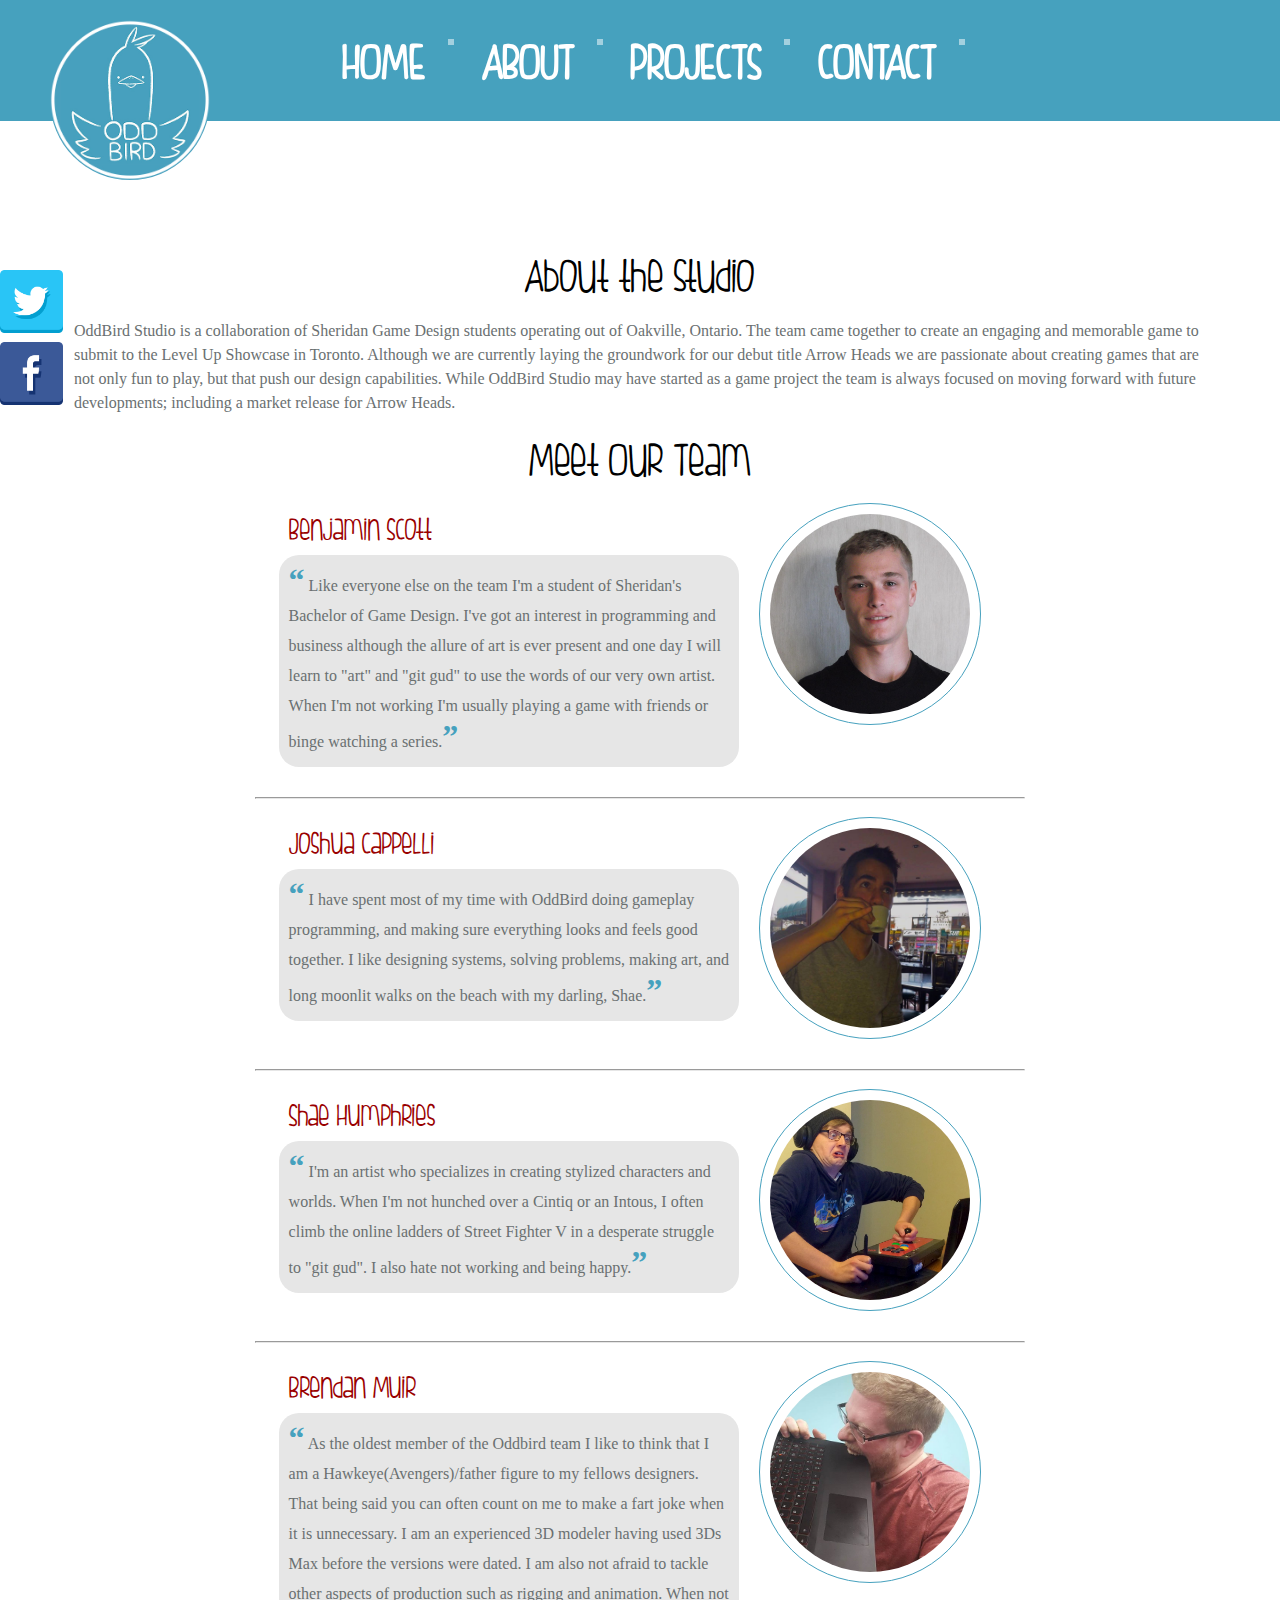
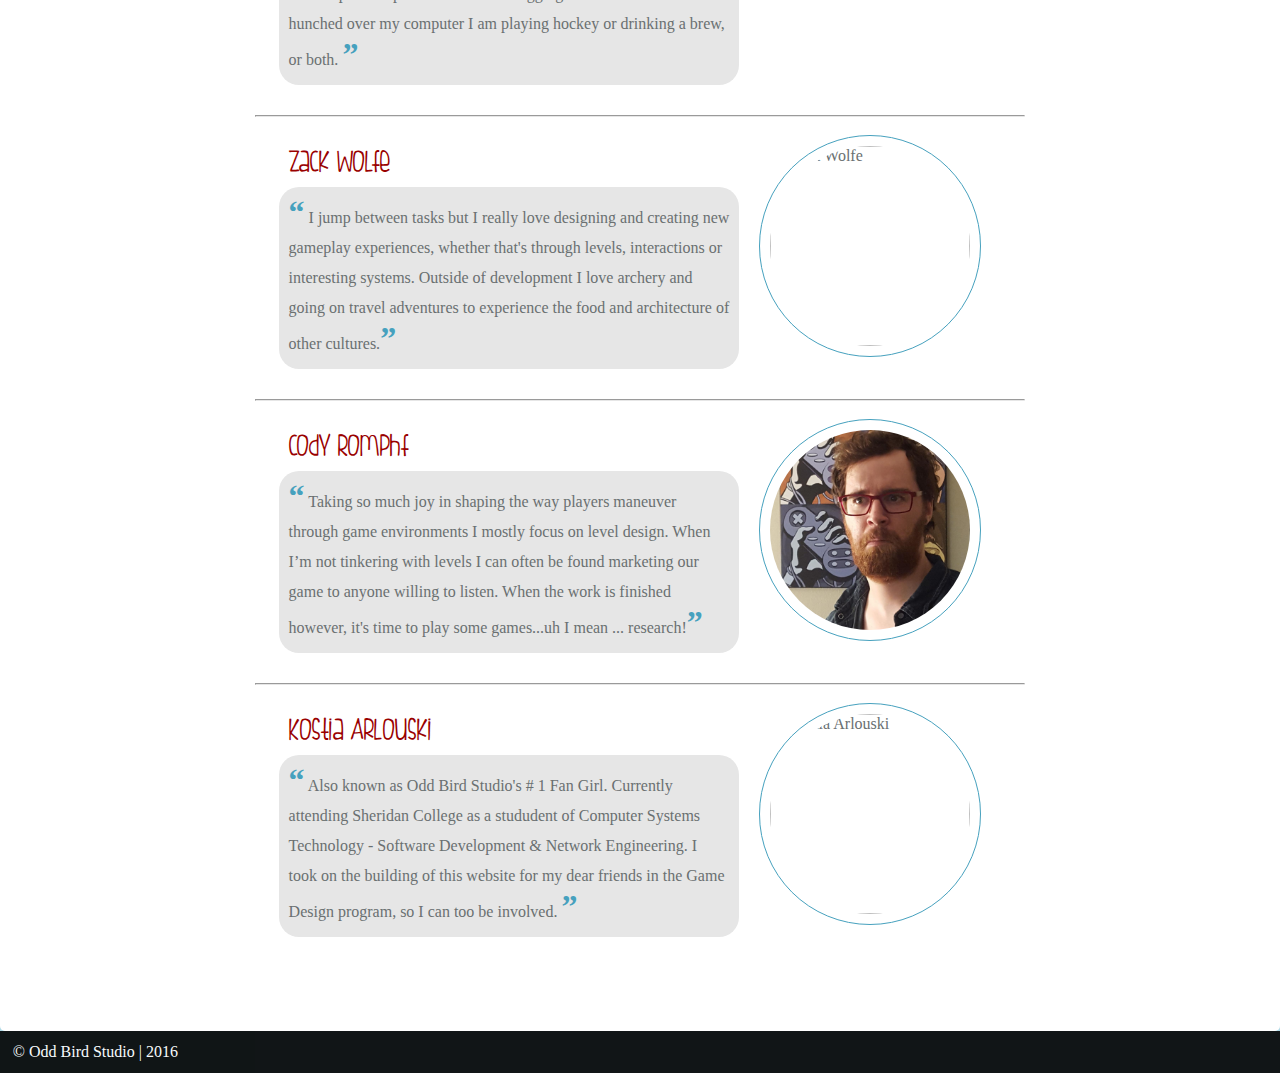
==== about.html @ b42da4de "Trying Kostia's website." ====
<html>
<head>
    <title>Odd Bird Studio</title>
    <link rel="stylesheet" type="text/css" href="css/reset.css" />
    <link rel="stylesheet" type="text/css" href="css/animations.css" />
    <link rel="stylesheet" type="text/css" href="css/main.css" />

<!-- A basic responsive reset -->
    <style>
        @-webkit-viewport { width: device-width; zoom: 1.0; }
           @-moz-viewport { width: device-width; zoom: 1.0; }
            @-ms-viewport { width: device-width; zoom: 1.0; }
             @-o-viewport { width: device-width; zoom: 1.0; }
                @viewport { width: device-width; zoom: 1.0; }
        html { overflow-y: auto; }
        img, audio, video, canvas { max-width: 100%; }
        /*  Sets body width */
        .container {
            max-width: 40em;
            width: 88%;
            margin-left: auto;
            margin-right: auto;
        }
    </style>

</head>
<body class="font-bundle-monstserrat xpos-center ypos-top">
    <!--[if lt IE 7]>
    <p class="browsehappy">
    You are using an <strong>outdated</strong> browser. Please
    <a href="http://browsehappy.com/">upgrade your browser</a> to improve
    your experience.
    </p>
    <![endif]-->
    
<header>
    <nav>
        <ul>
            <a href="home.html"><img id="logo" src="img/Logo_Circle_Small.jpg" alt="test" style="width:160px;height:160px;"></a>
            <li>
                    <a href="home.html" class="text">Home</a>
            </li>
            <li>
                    <a href="about.html" class="text">About</a>
            </li>
            <li>
                    <a href="projects.html" class="text">Projects</a>
            </li>
            <li>
                    <a href="contact.php" class="text">Contact</a>
            </li>
        </ul>
    </nav>
</header>
 
    <div id="content-container">
    
    <h1>About the Studio</h1>

    <p>
    OddBird Studio is a collaboration of Sheridan Game Design students operating out of Oakville, Ontario. The team came together to create an engaging and memorable game to submit to the Level Up Showcase in Toronto. Although we are currently laying the groundwork for our debut title Arrow Heads we are passionate about creating games that are not only fun to play, but that push our design capabilities. While OddBird Studio may have started as a game project the team is always focused on moving forward with future developments; including a market release for Arrow Heads.
    </p>
        
    <h1>Meet Our Team</h1>

    <div class="member">
        <div class="member-desc">
            <h2>Benjamin Scott</h2>
            <p>
            <span class="quote">&#147</span>
            Like everyone else on the team I&#39;m a student of Sheridan&#39;s Bachelor of Game Design.  I&#39;ve got an interest in programming and business although the allure of art is ever present and one day I will learn to &quot;art&quot; and &quot;git gud&quot; to use the words of our very own artist.  When I&#39;m not working I&#39;m usually playing a game with friends or binge watching a series.<span class="quote">&#148</span>
            </p>
        </div>     
        <img class="member-image" src="img/ben.jpg" alt="Benjamin Scott">  
    </div>
    <hr>
    <div class="member">        
        <div class="member-desc">
            <h2>Joshua Cappelli</h2>
            <p>
            <span class="quote">&#147</span>
            I have spent most of my time with OddBird doing gameplay programming, and making sure everything looks and feels good together. I like designing systems, solving problems, making art, and long moonlit walks on the beach with my darling, Shae.<span class="quote">&#148</span>
            </p>
        </div>
        <img class="member-image" src="img/josh.png" alt="Joshua Cappelli">  
    </div>
    <hr>
    <div class="member">
        <div class="member-desc">
            <h2>Shae Humphries</h2>
            <p>
            <span class="quote">&#147</span>        
            I&#39;m an artist who specializes in creating stylized characters and worlds. When I&#39;m not hunched over a Cintiq or an Intous, I often climb the online ladders of Street Fighter V in a desperate struggle to &quot;git gud&quot;. I also hate not working and being happy.<span class="quote">&#148</span>
            </p>
        </div>
        <img class="member-image" src="img/shae.jpg" alt="Shae Humphries">
    </div>
    <hr>
    <div class="member">
        <div class="member-desc">
            <h2>Brendan Muir</h2>
            <p>
            <span class="quote">&#147</span>        
            As the oldest member of the Oddbird team I like to think that I am a Hawkeye(Avengers)/father figure to my fellows designers. That being said you can often count on me to make a fart joke when it is unnecessary. I am an experienced 3D modeler having used 3Ds Max before the versions were dated. I am also not afraid to tackle other aspects of production such as rigging and animation. When not hunched over my computer I am playing hockey or drinking a brew, or both.
<span class="quote">&#148</span>
            </p>
        </div>
        <img class="member-image" src="img/brendan.png" alt="Brendan Muir">
    </div>
    <hr>
    <div class="member">
        <div class="member-desc">
            <h2>Zack Wolfe</h2>
            <p>   
            <span class="quote">&#147</span>     
            I jump between tasks but I really love designing and creating new gameplay experiences, whether that&#39;s through levels, interactions or interesting systems. Outside of development I love archery and going on travel adventures to experience the food and architecture of other cultures.<span class="quote">&#148</span>
            </p>
        </div>        
        <img class="member-image" src="img/zack.png" alt="Zack Wolfe">
    </div>
    <hr>
    <div class="member">
        <div class="member-desc">
            <h2>Cody Romphf</h2>
            <p>     
            <span class="quote">&#147</span>   
            Taking so much joy in shaping the way players maneuver through game environments I mostly focus on level design. When I’m not tinkering with levels I can often be found marketing our game to anyone willing to listen. When the work is finished however, it&#39;s time to play some games...uh I mean ... research!<span class="quote">&#148</span>
            </p>
        </div>                
        <img class="member-image" src="img/cody.jpg" alt="Cody Romphf">
    </div>
    <hr>
    <div class="member">
        <div class="member-desc">
            <h2>Kostia Arlouski</h2>
            <p>     
            <span class="quote">&#147</span>   
            Also known as Odd Bird Studio&#39;s # 1 Fan Girl. Currently attending Sheridan College as a stududent of Computer Systems Technology - Software Development & Network Engineering. I took on the building of this website for my dear friends in the Game Design program, so I can too be involved. <span class="quote">&#148</span> 
            </p>
        </div>                
        <img class="member-image" src="img/kostia.jpg" alt="Kostia Arlouski">
    </div>

    </div> 

    <a href="https://twitter.com/OddBirdStudio"><img id="social-media-twit" src="img/twitter.png" style="height:7%;" alt="twitter"> </a>
    <a href="https://facebook.com/oddbirdgamedesign"><img id="social-media-faceb" src="img/facebook.png" style="height:7%;" alt="facebook"/></a>

    <footer>
        &copy; Odd Bird Studio | 2016
    </footer>

</body>

</html>
---- css/animations.css ----
/*
==============================================
CSS3 ANIMATION CHEAT SHEET
==============================================

Made by Justin Aguilar

www.justinaguilar.com/animations/

Questions, comments, concerns, love letters:
justin@justinaguilar.com
==============================================
*/

/*
==============================================
slideDown
==============================================
*/


.slideDown{
	animation-name: slideDown;
	-webkit-animation-name: slideDown;	

	animation-duration: 1s;	
	-webkit-animation-duration: 1s;

	animation-timing-function: ease;	
	-webkit-animation-timing-function: ease;	

	visibility: visible !important;						
}

@keyframes slideDown {
	0% {
		transform: translateY(-100%);
	}
	50%{
		transform: translateY(8%);
	}
	65%{
		transform: translateY(-4%);
	}
	80%{
		transform: translateY(4%);
	}
	95%{
		transform: translateY(-2%);
	}			
	100% {
		transform: translateY(0%);
	}		
}

@-webkit-keyframes slideDown {
	0% {
		-webkit-transform: translateY(-100%);
	}
	50%{
		-webkit-transform: translateY(8%);
	}
	65%{
		-webkit-transform: translateY(-4%);
	}
	80%{
		-webkit-transform: translateY(4%);
	}
	95%{
		-webkit-transform: translateY(-2%);
	}			
	100% {
		-webkit-transform: translateY(0%);
	}	
}

/*
==============================================
slideUp
==============================================
*/


.slideUp{
	animation-name: slideUp;
	-webkit-animation-name: slideUp;	

	animation-duration: 1s;	
	-webkit-animation-duration: 1s;

	animation-timing-function: ease;	
	-webkit-animation-timing-function: ease;

	visibility: visible !important;			
}

@keyframes slideUp {
	0% {
		transform: translateY(100%);
	}
	50%{
		transform: translateY(-8%);
	}
	65%{
		transform: translateY(4%);
	}
	80%{
		transform: translateY(-4%);
	}
	95%{
		transform: translateY(2%);
	}			
	100% {
		transform: translateY(0%);
	}	
}

@-webkit-keyframes slideUp {
	0% {
		-webkit-transform: translateY(100%);
	}
	50%{
		-webkit-transform: translateY(-8%);
	}
	65%{
		-webkit-transform: translateY(4%);
	}
	80%{
		-webkit-transform: translateY(-4%);
	}
	95%{
		-webkit-transform: translateY(2%);
	}			
	100% {
		-webkit-transform: translateY(0%);
	}	
}

/*
==============================================
slideLeft
==============================================
*/


.slideLeft{
	animation-name: slideLeft;
	-webkit-animation-name: slideLeft;	

	animation-duration: 1s;	
	-webkit-animation-duration: 1s;

	animation-timing-function: ease-in-out;	
	-webkit-animation-timing-function: ease-in-out;		

	visibility: visible !important;	
}

@keyframes slideLeft {
	0% {
		transform: translateX(150%);
	}
	50%{
		transform: translateX(-8%);
	}
	65%{
		transform: translateX(4%);
	}
	80%{
		transform: translateX(-4%);
	}
	95%{
		transform: translateX(2%);
	}			
	100% {
		transform: translateX(0%);
	}
}

@-webkit-keyframes slideLeft {
	0% {
		-webkit-transform: translateX(150%);
	}
	50%{
		-webkit-transform: translateX(-8%);
	}
	65%{
		-webkit-transform: translateX(4%);
	}
	80%{
		-webkit-transform: translateX(-4%);
	}
	95%{
		-webkit-transform: translateX(2%);
	}			
	100% {
		-webkit-transform: translateX(0%);
	}
}

/*
==============================================
slideRight
==============================================
*/


.slideRight{
	animation-name: slideRight;
	-webkit-animation-name: slideRight;	

	animation-duration: 1s;	
	-webkit-animation-duration: 1s;

	animation-timing-function: ease-in-out;	
	-webkit-animation-timing-function: ease-in-out;		

	visibility: visible !important;	
}

@keyframes slideRight {
	0% {
		transform: translateX(-150%);
	}
	50%{
		transform: translateX(8%);
	}
	65%{
		transform: translateX(-4%);
	}
	80%{
		transform: translateX(4%);
	}
	95%{
		transform: translateX(-2%);
	}			
	100% {
		transform: translateX(0%);
	}	
}

@-webkit-keyframes slideRight {
	0% {
		-webkit-transform: translateX(-150%);
	}
	50%{
		-webkit-transform: translateX(8%);
	}
	65%{
		-webkit-transform: translateX(-4%);
	}
	80%{
		-webkit-transform: translateX(4%);
	}
	95%{
		-webkit-transform: translateX(-2%);
	}			
	100% {
		-webkit-transform: translateX(0%);
	}
}

/*
==============================================
slideExpandUp
==============================================
*/


.slideExpandUp{
	animation-name: slideExpandUp;
	-webkit-animation-name: slideExpandUp;	

	animation-duration: 1.6s;	
	-webkit-animation-duration: 1.6s;

	animation-timing-function: ease-out;	
	-webkit-animation-timing-function: ease -out;

	visibility: visible !important;	
}

@keyframes slideExpandUp {
	0% {
		transform: translateY(100%) scaleX(0.5);
	}
	30%{
		transform: translateY(-8%) scaleX(0.5);
	}	
	40%{
		transform: translateY(2%) scaleX(0.5);
	}
	50%{
		transform: translateY(0%) scaleX(1.1);
	}
	60%{
		transform: translateY(0%) scaleX(0.9);		
	}
	70% {
		transform: translateY(0%) scaleX(1.05);
	}			
	80%{
		transform: translateY(0%) scaleX(0.95);		
	}
	90% {
		transform: translateY(0%) scaleX(1.02);
	}	
	100%{
		transform: translateY(0%) scaleX(1);		
	}
}

@-webkit-keyframes slideExpandUp {
	0% {
		-webkit-transform: translateY(100%) scaleX(0.5);
	}
	30%{
		-webkit-transform: translateY(-8%) scaleX(0.5);
	}	
	40%{
		-webkit-transform: translateY(2%) scaleX(0.5);
	}
	50%{
		-webkit-transform: translateY(0%) scaleX(1.1);
	}
	60%{
		-webkit-transform: translateY(0%) scaleX(0.9);		
	}
	70% {
		-webkit-transform: translateY(0%) scaleX(1.05);
	}			
	80%{
		-webkit-transform: translateY(0%) scaleX(0.95);		
	}
	90% {
		-webkit-transform: translateY(0%) scaleX(1.02);
	}	
	100%{
		-webkit-transform: translateY(0%) scaleX(1);		
	}
}

/*
==============================================
expandUp
==============================================
*/


.expandUp{
	animation-name: expandUp;
	-webkit-animation-name: expandUp;	

	animation-duration: 0.7s;	
	-webkit-animation-duration: 0.7s;

	animation-timing-function: ease;	
	-webkit-animation-timing-function: ease;		

	visibility: visible !important;	
}

@keyframes expandUp {
	0% {
		transform: translateY(100%) scale(0.6) scaleY(0.5);
	}
	60%{
		transform: translateY(-7%) scaleY(1.12);
	}
	75%{
		transform: translateY(3%);
	}	
	100% {
		transform: translateY(0%) scale(1) scaleY(1);
	}	
}

@-webkit-keyframes expandUp {
	0% {
		-webkit-transform: translateY(100%) scale(0.6) scaleY(0.5);
	}
	60%{
		-webkit-transform: translateY(-7%) scaleY(1.12);
	}
	75%{
		-webkit-transform: translateY(3%);
	}	
	100% {
		-webkit-transform: translateY(0%) scale(1) scaleY(1);
	}	
}

/*
==============================================
fadeIn
==============================================
*/

.fadeIn{
	animation-name: fadeIn;
	-webkit-animation-name: fadeIn;	

	animation-duration: 1.5s;	
	-webkit-animation-duration: 1.5s;

	animation-timing-function: ease-in-out;	
	-webkit-animation-timing-function: ease-in-out;		

	visibility: visible !important;	
}

@keyframes fadeIn {
	0% {
		transform: scale(0);
		opacity: 0.0;		
	}
	60% {
		transform: scale(1.1);	
	}
	80% {
		transform: scale(0.9);
		opacity: 1;	
	}	
	100% {
		transform: scale(1);
		opacity: 1;	
	}		
}

@-webkit-keyframes fadeIn {
	0% {
		-webkit-transform: scale(0);
		opacity: 0.0;		
	}
	60% {
		-webkit-transform: scale(1.1);
	}
	80% {
		-webkit-transform: scale(0.9);
		opacity: 1;	
	}	
	100% {
		-webkit-transform: scale(1);
		opacity: 1;	
	}		
}

/*
==============================================
expandOpen
==============================================
*/


.expandOpen{
	animation-name: expandOpen;
	-webkit-animation-name: expandOpen;	

	animation-duration: 1.2s;	
	-webkit-animation-duration: 1.2s;

	animation-timing-function: ease-out;	
	-webkit-animation-timing-function: ease-out;	

	visibility: visible !important;	
}

@keyframes expandOpen {
	0% {
		transform: scale(1.8);		
	}
	50% {
		transform: scale(0.95);
	}	
	80% {
		transform: scale(1.05);
	}
	90% {
		transform: scale(0.98);
	}	
	100% {
		transform: scale(1);
	}			
}

@-webkit-keyframes expandOpen {
	0% {
		-webkit-transform: scale(1.8);		
	}
	50% {
		-webkit-transform: scale(0.95);
	}	
	80% {
		-webkit-transform: scale(1.05);
	}
	90% {
		-webkit-transform: scale(0.98);
	}	
	100% {
		-webkit-transform: scale(1);
	}					
}

/*
==============================================
bigEntrance
==============================================
*/


.bigEntrance{
	animation-name: bigEntrance;
	-webkit-animation-name: bigEntrance;	

	animation-duration: 1.6s;	
	-webkit-animation-duration: 1.6s;

	animation-timing-function: ease-out;	
	-webkit-animation-timing-function: ease-out;	

	visibility: visible !important;			
}

@keyframes bigEntrance {
	0% {
		transform: scale(0.3) rotate(6deg) translateX(-30%) translateY(30%);
		opacity: 0.2;
	}
	30% {
		transform: scale(1.03) rotate(-2deg) translateX(2%) translateY(-2%);		
		opacity: 1;
	}
	45% {
		transform: scale(0.98) rotate(1deg) translateX(0%) translateY(0%);
		opacity: 1;
	}
	60% {
		transform: scale(1.01) rotate(-1deg) translateX(0%) translateY(0%);		
		opacity: 1;
	}	
	75% {
		transform: scale(0.99) rotate(1deg) translateX(0%) translateY(0%);
		opacity: 1;
	}
	90% {
		transform: scale(1.01) rotate(0deg) translateX(0%) translateY(0%);		
		opacity: 1;
	}	
	100% {
		transform: scale(1) rotate(0deg) translateX(0%) translateY(0%);
		opacity: 1;
	}		
}

@-webkit-keyframes bigEntrance {
	0% {
		-webkit-transform: scale(0.3) rotate(6deg) translateX(-30%) translateY(30%);
		opacity: 0.2;
	}
	30% {
		-webkit-transform: scale(1.03) rotate(-2deg) translateX(2%) translateY(-2%);		
		opacity: 1;
	}
	45% {
		-webkit-transform: scale(0.98) rotate(1deg) translateX(0%) translateY(0%);
		opacity: 1;
	}
	60% {
		-webkit-transform: scale(1.01) rotate(-1deg) translateX(0%) translateY(0%);		
		opacity: 1;
	}	
	75% {
		-webkit-transform: scale(0.99) rotate(1deg) translateX(0%) translateY(0%);
		opacity: 1;
	}
	90% {
		-webkit-transform: scale(1.01) rotate(0deg) translateX(0%) translateY(0%);		
		opacity: 1;
	}	
	100% {
		-webkit-transform: scale(1) rotate(0deg) translateX(0%) translateY(0%);
		opacity: 1;
	}				
}

/*
==============================================
hatch
==============================================
*/

.hatch{
	animation-name: hatch;
	-webkit-animation-name: hatch;	

	animation-duration: 2s;	
	-webkit-animation-duration: 2s;

	animation-timing-function: ease-in-out;	
	-webkit-animation-timing-function: ease-in-out;

	transform-origin: 50% 100%;
	-ms-transform-origin: 50% 100%;
	-webkit-transform-origin: 50% 100%; 

	visibility: visible !important;		
}

@keyframes hatch {
	0% {
		transform: rotate(0deg) scaleY(0.6);
	}
	20% {
		transform: rotate(-2deg) scaleY(1.05);
	}
	35% {
		transform: rotate(2deg) scaleY(1);
	}
	50% {
		transform: rotate(-2deg);
	}	
	65% {
		transform: rotate(1deg);
	}	
	80% {
		transform: rotate(-1deg);
	}		
	100% {
		transform: rotate(0deg);
	}									
}

@-webkit-keyframes hatch {
	0% {
		-webkit-transform: rotate(0deg) scaleY(0.6);
	}
	20% {
		-webkit-transform: rotate(-2deg) scaleY(1.05);
	}
	35% {
		-webkit-transform: rotate(2deg) scaleY(1);
	}
	50% {
		-webkit-transform: rotate(-2deg);
	}	
	65% {
		-webkit-transform: rotate(1deg);
	}	
	80% {
		-webkit-transform: rotate(-1deg);
	}		
	100% {
		-webkit-transform: rotate(0deg);
	}		
}


/*
==============================================
bounce
==============================================
*/


.bounce{
	animation-name: bounce;
	-webkit-animation-name: bounce;	

	animation-duration: 1.6s;	
	-webkit-animation-duration: 1.6s;

	animation-timing-function: ease;	
	-webkit-animation-timing-function: ease;	
	
	transform-origin: 50% 100%;
	-ms-transform-origin: 50% 100%;
	-webkit-transform-origin: 50% 100%; 	
}

@keyframes bounce {
	0% {
		transform: translateY(0%) scaleY(0.6);
	}
	60%{
		transform: translateY(-100%) scaleY(1.1);
	}
	70%{
		transform: translateY(0%) scaleY(0.95) scaleX(1.05);
	}
	80%{
		transform: translateY(0%) scaleY(1.05) scaleX(1);
	}	
	90%{
		transform: translateY(0%) scaleY(0.95) scaleX(1);
	}				
	100%{
		transform: translateY(0%) scaleY(1) scaleX(1);
	}	
}

@-webkit-keyframes bounce {
	0% {
		-webkit-transform: translateY(0%) scaleY(0.6);
	}
	60%{
		-webkit-transform: translateY(-100%) scaleY(1.1);
	}
	70%{
		-webkit-transform: translateY(0%) scaleY(0.95) scaleX(1.05);
	}
	80%{
		-webkit-transform: translateY(0%) scaleY(1.05) scaleX(1);
	}	
	90%{
		-webkit-transform: translateY(0%) scaleY(0.95) scaleX(1);
	}				
	100%{
		-webkit-transform: translateY(0%) scaleY(1) scaleX(1);
	}		
}


/*
==============================================
pulse
==============================================
*/

.pulse{
	animation-name: pulse;
	-webkit-animation-name: pulse;	

	animation-duration: 1.5s;	
	-webkit-animation-duration: 1.5s;

	animation-iteration-count: infinite;
	-webkit-animation-iteration-count: infinite;
}

@keyframes pulse {
	0% {
		transform: scale(0.9);
		opacity: 0.7;		
	}
	50% {
		transform: scale(1);
		opacity: 1;	
	}	
	100% {
		transform: scale(0.9);
		opacity: 0.7;	
	}			
}

@-webkit-keyframes pulse {
	0% {
		-webkit-transform: scale(0.95);
		opacity: 0.7;		
	}
	50% {
		-webkit-transform: scale(1);
		opacity: 1;	
	}	
	100% {
		-webkit-transform: scale(0.95);
		opacity: 0.7;	
	}			
}

/*
==============================================
floating
==============================================
*/

.floating{
	animation-name: floating;
	-webkit-animation-name: floating;

	animation-duration: 1.5s;	
	-webkit-animation-duration: 1.5s;

	animation-iteration-count: infinite;
	-webkit-animation-iteration-count: infinite;
}

@keyframes floating {
	0% {
		transform: translateY(0%);	
	}
	50% {
		transform: translateY(8%);	
	}	
	100% {
		transform: translateY(0%);
	}			
}

@-webkit-keyframes floating {
	0% {
		-webkit-transform: translateY(0%);	
	}
	50% {
		-webkit-transform: translateY(8%);	
	}	
	100% {
		-webkit-transform: translateY(0%);
	}			
}

/*
==============================================
tossing
==============================================
*/

.tossing{
	animation-name: tossing;
	-webkit-animation-name: tossing;	

	animation-duration: 2.5s;	
	-webkit-animation-duration: 2.5s;

	animation-iteration-count: infinite;
	-webkit-animation-iteration-count: infinite;
}

@keyframes tossing {
	0% {
		transform: rotate(-4deg);	
	}
	50% {
		transform: rotate(4deg);
	}
	100% {
		transform: rotate(-4deg);	
	}						
}

@-webkit-keyframes tossing {
	0% {
		-webkit-transform: rotate(-4deg);	
	}
	50% {
		-webkit-transform: rotate(4deg);
	}
	100% {
		-webkit-transform: rotate(-4deg);	
	}				
}

/*
==============================================
pullUp
==============================================
*/

.pullUp{
	animation-name: pullUp;
	-webkit-animation-name: pullUp;	

	animation-duration: 1.1s;	
	-webkit-animation-duration: 1.1s;

	animation-timing-function: ease-out;	
	-webkit-animation-timing-function: ease-out;	

	transform-origin: 50% 100%;
	-ms-transform-origin: 50% 100%;
	-webkit-transform-origin: 50% 100%; 		
}

@keyframes pullUp {
	0% {
		transform: scaleY(0.1);
	}
	40% {
		transform: scaleY(1.02);
	}
	60% {
		transform: scaleY(0.98);
	}
	80% {
		transform: scaleY(1.01);
	}
	100% {
		transform: scaleY(0.98);
	}				
	80% {
		transform: scaleY(1.01);
	}
	100% {
		transform: scaleY(1);
	}							
}

@-webkit-keyframes pullUp {
	0% {
		-webkit-transform: scaleY(0.1);
	}
	40% {
		-webkit-transform: scaleY(1.02);
	}
	60% {
		-webkit-transform: scaleY(0.98);
	}
	80% {
		-webkit-transform: scaleY(1.01);
	}
	100% {
		-webkit-transform: scaleY(0.98);
	}				
	80% {
		-webkit-transform: scaleY(1.01);
	}
	100% {
		-webkit-transform: scaleY(1);
	}		
}

/*
==============================================
pullDown
==============================================
*/

.pullDown{
	animation-name: pullDown;
	-webkit-animation-name: pullDown;	

	animation-duration: 1.1s;	
	-webkit-animation-duration: 1.1s;

	animation-timing-function: ease-out;	
	-webkit-animation-timing-function: ease-out;	

	transform-origin: 50% 0%;
	-ms-transform-origin: 50% 0%;
	-webkit-transform-origin: 50% 0%; 		
}

@keyframes pullDown {
	0% {
		transform: scaleY(0.1);
	}
	40% {
		transform: scaleY(1.02);
	}
	60% {
		transform: scaleY(0.98);
	}
	80% {
		transform: scaleY(1.01);
	}
	100% {
		transform: scaleY(0.98);
	}				
	80% {
		transform: scaleY(1.01);
	}
	100% {
		transform: scaleY(1);
	}							
}

@-webkit-keyframes pullDown {
	0% {
		-webkit-transform: scaleY(0.1);
	}
	40% {
		-webkit-transform: scaleY(1.02);
	}
	60% {
		-webkit-transform: scaleY(0.98);
	}
	80% {
		-webkit-transform: scaleY(1.01);
	}
	100% {
		-webkit-transform: scaleY(0.98);
	}				
	80% {
		-webkit-transform: scaleY(1.01);
	}
	100% {
		-webkit-transform: scaleY(1);
	}		
}

/*
==============================================
stretchLeft
==============================================
*/

.stretchLeft{
	animation-name: stretchLeft;
	-webkit-animation-name: stretchLeft;	

	animation-duration: 1.5s;	
	-webkit-animation-duration: 1.5s;

	animation-timing-function: ease-out;	
	-webkit-animation-timing-function: ease-out;	

	transform-origin: 100% 0%;
	-ms-transform-origin: 100% 0%;
	-webkit-transform-origin: 100% 0%; 
}

@keyframes stretchLeft {
	0% {
		transform: scaleX(0.3);
	}
	40% {
		transform: scaleX(1.02);
	}
	60% {
		transform: scaleX(0.98);
	}
	80% {
		transform: scaleX(1.01);
	}
	100% {
		transform: scaleX(0.98);
	}				
	80% {
		transform: scaleX(1.01);
	}
	100% {
		transform: scaleX(1);
	}							
}

@-webkit-keyframes stretchLeft {
	0% {
		-webkit-transform: scaleX(0.3);
	}
	40% {
		-webkit-transform: scaleX(1.02);
	}
	60% {
		-webkit-transform: scaleX(0.98);
	}
	80% {
		-webkit-transform: scaleX(1.01);
	}
	100% {
		-webkit-transform: scaleX(0.98);
	}				
	80% {
		-webkit-transform: scaleX(1.01);
	}
	100% {
		-webkit-transform: scaleX(1);
	}		
}

/*
==============================================
stretchRight
==============================================
*/

.stretchRight{
	animation-name: stretchRight;
	-webkit-animation-name: stretchRight;	

	animation-duration: 1.5s;	
	-webkit-animation-duration: 1.5s;

	animation-timing-function: ease-out;	
	-webkit-animation-timing-function: ease-out;	

	transform-origin: 0% 0%;
	-ms-transform-origin: 0% 0%;
	-webkit-transform-origin: 0% 0%; 		
}

@keyframes stretchRight {
	0% {
		transform: scaleX(0.3);
	}
	40% {
		transform: scaleX(1.02);
	}
	60% {
		transform: scaleX(0.98);
	}
	80% {
		transform: scaleX(1.01);
	}
	100% {
		transform: scaleX(0.98);
	}				
	80% {
		transform: scaleX(1.01);
	}
	100% {
		transform: scaleX(1);
	}							
}

@-webkit-keyframes stretchRight {
	0% {
		-webkit-transform: scaleX(0.3);
	}
	40% {
		-webkit-transform: scaleX(1.02);
	}
	60% {
		-webkit-transform: scaleX(0.98);
	}
	80% {
		-webkit-transform: scaleX(1.01);
	}
	100% {
		-webkit-transform: scaleX(0.98);
	}				
	80% {
		-webkit-transform: scaleX(1.01);
	}
	100% {
		-webkit-transform: scaleX(1);
	}		
}
---- css/main.css ----
/* FONTS CSS START */
@font-face {
font-family: 'FISHfingers Light';
font-style: normal;
font-weight: normal;
src: local('font/FISHfingers Light'), url('../font/Fishfingers Light.woff') format('woff');
}


@font-face {
font-family: 'FISHfingers';
font-style: normal;
font-weight: normal;
src: local('FISHfingers'), url('../font/Fishfingers.woff') format('woff');
}

/* NAVIGATION CSS START */
#logo {
    position: absolute;
    float: left;
    z-index: 2;
    top: 20;
    left: 50;
    border-radius: 100%;
}
nav {
    padding: 20px 0 20px 0;
    width: auto;
    position: relative;
    float: left;
    width:100%;
    text-decoration:none;
    background-color: #46A1BE;
    text-align:center;
    font-size: 1.6em;
    text-transform: uppercase;
    border-bottom: .2vw solid #fff;
    margin-bottom: 10%;
}

ul {
  list-style: none;
  margin: 0;
  padding: 0;
  line-height: 1;
  display: block;
  zoom: 1;
}
ul:after {
  content: " ";
  display: block;
  font-size: 0;
  height: 0;
  clear: both;
  visibility: hidden;
}
ul li {
  display: inline-block;
  padding: 0;
  margin: 0;
}
ul {
  text-align: center;
}
ul li a {
  color: #ffffff;
  text-decoration: none;
  display: block;
  padding: 15px 25px;
  font-family: 'FISHfingers';
  font-weight: 700;
  text-transform: uppercase;
  font-size: 2em;
  position: relative;
  -webkit-transition: color .25s;
  -moz-transition: color .25s;
  -ms-transition: color .25s;
  -o-transition: color .25s;
  transition: color .25s;
}
ul li a:hover {
  color: #333333;
}
ul li a:hover:before {
  width: 100%;
}
ul li a:after {
  content: "";
  display: block;
  position: absolute;
  right: -3px;
  top: 19px;
  height: 6px;
  width: 6px;
  background: #ffffff;
  opacity: .5;
}
ul li a:before {
  content: "";
  display: block;
  position: absolute;
  left: 0;
  bottom: 0;
  height: 3px;
  width: 0;
  background: #333333;
  -webkit-transition: width .25s;
  -moz-transition: width .25s;
  -ms-transition: width .25s;
  -o-transition: width .25s;
  transition: width .25s;
}

/* NAVIGATION CSS END */

/* HTML TAG CSS START */
body {
    background-color: lightblue; /* #46A1BE*/
    font-family: sans-serif 'Arial';
    color: #6A7071;
}
header {
    position:relative;
    display: block;
    width: 100%;
    z-index: 1;
}
a {
  text-decoration: none;
  color: black;
}
a:hover {
  color: #46A1BE ;
}
                              
h1, h2, h3, h4 {
    font-family: 'FISHfingers';
    padding: 10px 10px 10px 10px;
    color: black;
}
h1 {
    font-size: 2em;
    padding: 10px 10px 10px 10px;
}
h5, h6 {
    padding: 10px 10px 10px 10px;
}
p {
    font-size: 1em;
    line-height: 1.5em;
    padding: 10px 10px 10px 10px;
}
div {
    border-radius: 5px;
}
footer {
    position: static;
    padding: 1vw;
    color: white;
    background-color: black;
    font-size: 1em;
    opacity: 0.9;
}

/* HTML TAG CSS END */

/* FORM CSS START */
form {
  width: 50%;
  display: block;
  margin: 0 auto;
}
input, select {
    width: 100%;
    padding: 12px 20px;
    margin: 8px 0;
    display: inline-block;
    border: 1px solid #ccc;
    border-radius: 4px;
    box-sizing: border-box;
}
textarea {
    width: 100%;
    height: 150px;
    padding: 12px 20px;
    border: 2px solid #ccc;
    border-radius: 4px;
    background-color: #f8f8f8;
    font-size: 16px;
    resize: none;
    box-sizing: border-box;
}
.send {
    background-color: black;
    border: none;
    font-size: 2em;
    font-family: 'FISHfingers';
    color: white;
    padding: 16px 32px;
    text-decoration: none;
    margin: 4px 2px;
    cursor: pointer;
}
.send:hover {
    background-color: #337ab7;
    border: none;
    color: white;
    padding: 16px 32px;
    text-decoration: none;
    margin: 4px 2px;
    cursor: pointer;
}

/* FORM CSS END */

#banner {
    position: relative;
    height: 70%;
    background-repeat: no-repeat;
    background-size: 100% 100%;
    background-image: linear-gradient(
      rgba(0, 0, 0, 0.4),
      rgba(0, 0, 0, 0.4)
    ),url("../img/FinalPosterWBirds.png");
    z-index:-1;
}
#banner header {
  position: absolute;
  top: 50%;
  left: 50%;
  transform: translate(-50%, -50%);
  color: white;
  text-align: center;
}
#banner h1 {
  text-transform: uppercase;
  margin: 0;
  color: white;
  font-size: 8em;
  white-space: nowrap;
}
#banner h5 {
  margin: 0;
  font-size: 3em;
}
#content-container {
    background-color: #fff;
    padding: 5%;
}
#content-container h1 {
  text-align:center;
  margin: 0;
  font-size: 3em;

}
#content-container h2 {
  text-align:center;
  margin: 0;
  color: #990000;
  font-size:  2em;
}
#content-container h6 {
  text-align:center;
  margin: 0;
  font-size: 2em;
}
#content-container h5 {
  text-align:center;
  margin: 0;
  font-size: 1.5em;
}
#play {
  text-align: center;
  font-family: 'FISHfingers';
  font-size: 2em;
  padding: 10px;
  border: 1px solid black;
  color: white;
  text-decoration: none;
  background: linear-gradient(
      rgba(204, 0, 0, 1),
      rgba(153, 0, 0, 1)
  );
}
#play:hover {
  background-color: black;
}
#coming-soon {
  display: block;
  text-align: center;
  font-size: 4em;
  font-weight: 700;
  top: 200px !important;
  background-color: #fff;
}
#help {
  display: block;
  width: 50%;
  margin: 0 auto; 
}
#help p {
  padding: 40px 0 30px 0;
  text-align: left;

}
#burd {
    position: static;
    display: block;
    margin: 0 auto;
    opacity: 0.5;
}
#royale {
    position: static;
    display: block;
    margin: 0 auto;
}
#back {
  background-color: black;
  color: white;
  padding: 10px 20px 10px 20px;
  margin: 20px 0px 20px 0px;
  display: block;
  margin: 0 auto !important;
  width: 200px;
}
#filler {
  height:100%;
  content: " " ;
  background-color: white ;
}
table {
  display: block;
  margin: 0 auto;
}
/* SOCIAL MEDIUA NAVIGATION CSS START */
#social-media-twit {
  position: fixed;
  float: left;
  top: 30%;
}
#social-media-faceb {
  position: fixed;
  float: left;
  top: 38%;
}
/* SOCIAL MEDIUA NAVIGATION CSS END */

/* Team Member CSS START*/
.member {
  display: flex;
  justify-content: center;
  margin-bottom: 20px;
  padding: 10px 0 10px 0;
}
.member h2 {
  text-align: left !important;
  color: black;
}
.member-image {
  width: 200px;
  height: 200px;
  object-fit: cover;
  margin: 0 20px 0 20px;
  border-radius: 100%;
  border: 1px solid #46A1BE;
  padding: 10px 10px 10px 10px;
}
.member-desc {
  float: left;
  position: relative;
  display: inline-block;
  width: 40%;
}
.member-desc p{
  background-color: #e6e6e6;
  line-height: 30px;
  border-radius: 20px;
}
.quote {
  font-size: 2em;
  font-weight: 700;
  color: #46A1BE;
}
hr {
    border-bottom: 1px solid #e6e6e6;
    width: 60vw;
}
/* Team Member CSS END*/


                /* SLIDE SHOW START*/
                    #slides {
                      display: none
                    }

                    #slides .slidesjs-navigation {
                      margin-top:5px;
                    }

                    a.slidesjs-next,
                    a.slidesjs-previous,
                    a.slidesjs-play,
                    a.slidesjs-stop {
                      background-image: url(../img/btns-next-prev.png); 
                      background-repeat: no-repeat;
                      display:block;
                      width:12px;
                      height:18px;
                      overflow: hidden;
                      text-indent: -9999px;
                      float: left;
                      margin-right:5px;
                    }

                    a.slidesjs-next {
                      margin-right:10px;
                      background-position: -12px 0;
                    }

                    a:hover.slidesjs-next {
                      background-position: -12px -18px;
                    }

                    a.slidesjs-previous {
                      background-position: 0 0;
                    }

                    a:hover.slidesjs-previous {
                      background-position: 0 -18px;
                    }

                    a.slidesjs-play {
                      width:15px;
                      background-position: -25px 0;
                    }

                    a:hover.slidesjs-play {
                      background-position: -25px -18px;
                    }

                    a.slidesjs-stop {
                      width:18px;
                      background-position: -41px 0;
                    }

                    a:hover.slidesjs-stop {
                      background-position: -41px -18px;
                    }

                    .slidesjs-pagination {
                      margin: 7px 0 0;
                      float: right;
                      list-style: none;
                    }

                    .slidesjs-pagination li {
                      float: left;
                      margin: 0 1px;
                    }

                    .slidesjs-pagination li a {
                      display: block;
                      width: 13px;
                      padding-top: 13px;
                     /* background-image: url(img/pagination.png);
                      background-position: 0 0; */
                      float: left;
                      overflow: hidden;
                    }

                    .slidesjs-pagination li a.active,
                    .slidesjs-pagination li a:hover.active {
                      background-position: 0 -13px
                    }

                    .slidesjs-pagination li a:hover {
                      background-position: 0 -26px
                    }

                    #slides a:link,
                    #slides a:visited {
                      color: #333
                    }

                    #slides a:hover,
                    #slides a:active {
                      color: #9e2020
                    }

                    .navbar {
                      overflow: hidden
                    }
                    #slides {
                      display: none
                    }

                    .container {
                      margin: 0 auto;
                    }

                    /* For tablets & smart phones */
                    @media (max-width: 767px) {
                      body {
                        padding-left: 20px;
                        padding-right: 20px;
                      }
                      .container {
                        width: auto
                      }
                    }

                    /* For smartphones */
                    @media (max-width: 480px) {
                      .container {
                        width: auto
                      }
                    }

                    /* For smaller displays like laptops */
                    @media (min-width: 768px) and (max-width: 979px) {
                      .container {
                        width: 724px
                      }
                    }

                    /* For larger displays */
                    @media (min-width: 1200px) {
                      .container {
                        width: 1170px
                      }
                    }


@media screen and (max-width: 960px) {
                                  nav {
                                    border-bottom: 2px solid black;
                                  }
                                  ul li {
                                    float: none;
                                    display: block;
                                  }
                                  ul li a {
                                    width: 100%;
                                    padding: 5px 10px;
                                    -moz-box-sizing: border-box;
                                    -webkit-box-sizing: border-box;
                                    box-sizing: border-box;
                                    border-bottom: 1px solid white;
                                  }
                                  #content-container {
                                    top: 1000;
                                  }
                                  ul li > a,
                                  ul li:last-child > a {
                                    border: 0;
                                  }
                                  ul li a:after {
                                    display: none;
                                  }
                                  ul li a:before {
                                    display: none;
                                  }
                                  img {
                                    display: none;
                                  }
                                  #banner {
                                    display: none;
                                  }
                                  .slideImage {
                                    width: 100%;
                                  }
                                  .desc {
                                    display:none;
                                  }
                                  #royale {
                                    width:100%;
                                  }
                                  html. body, div, h1, h2, h3
}
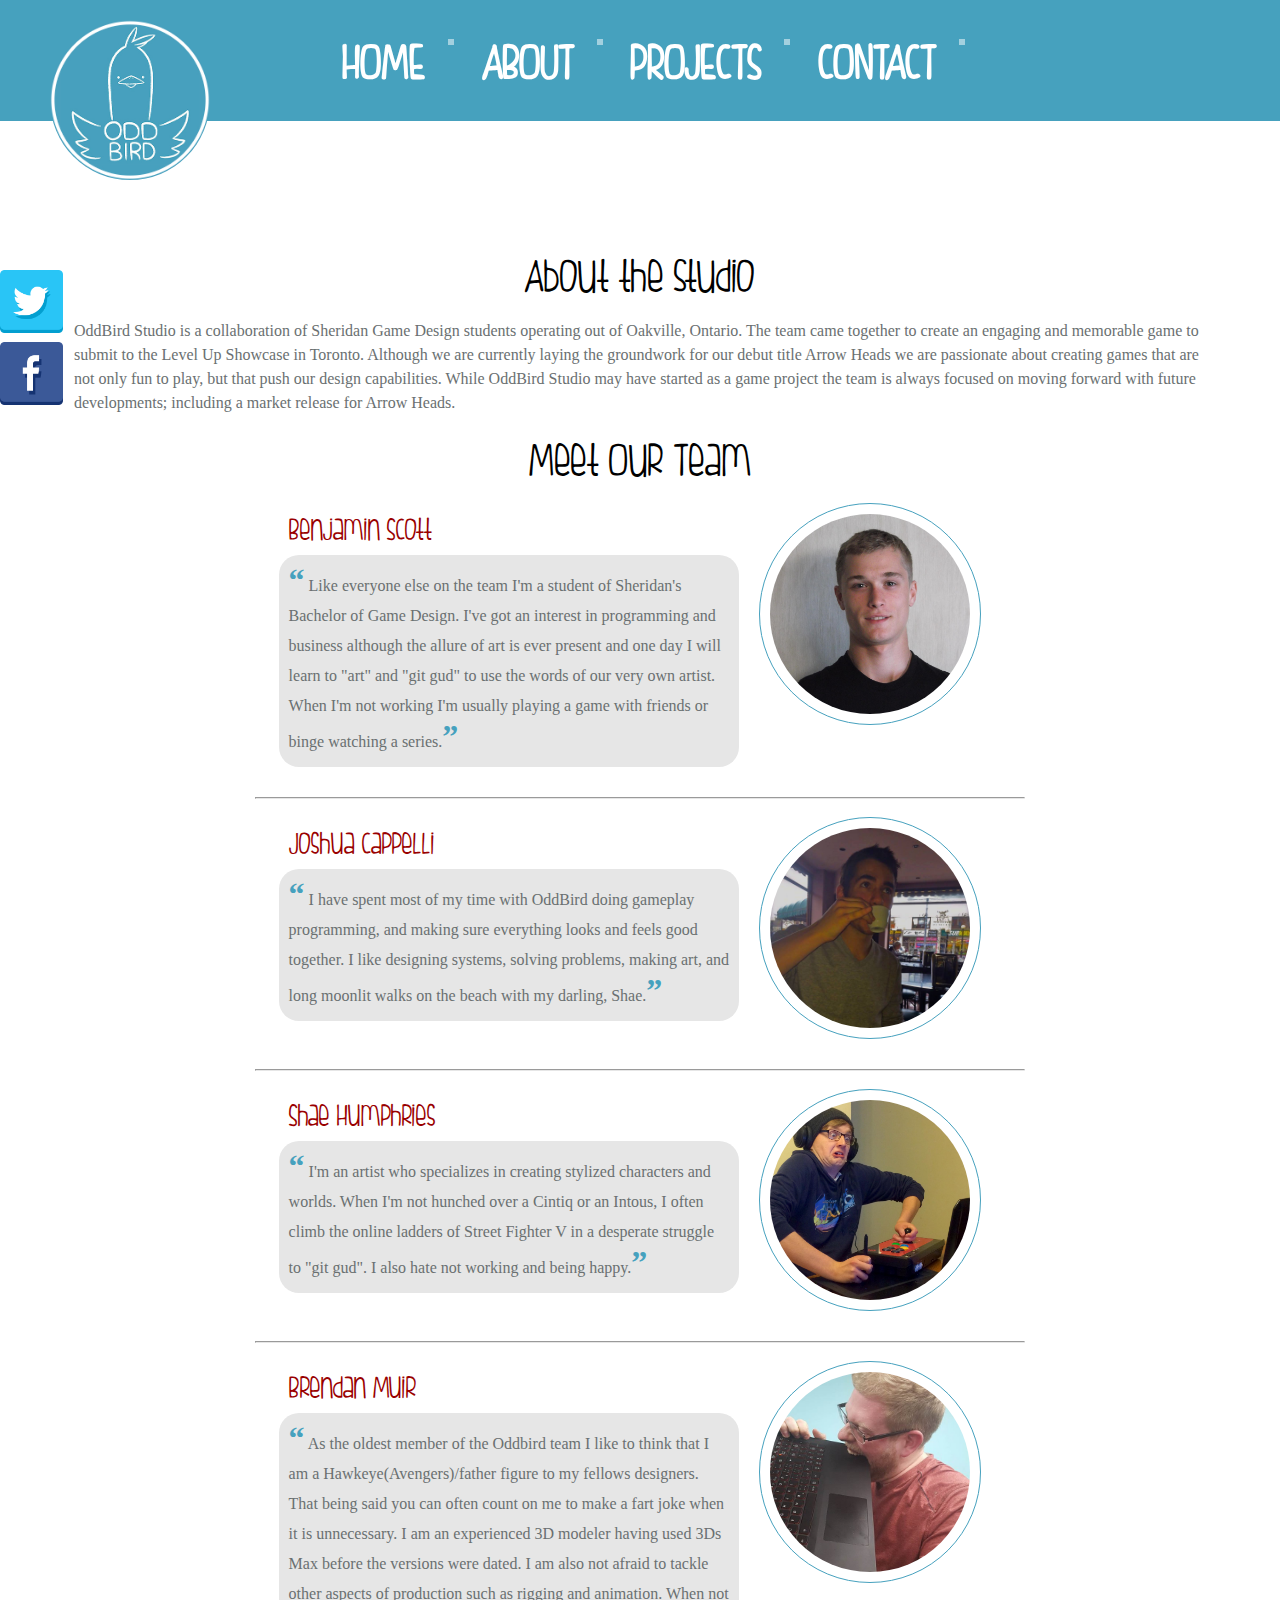
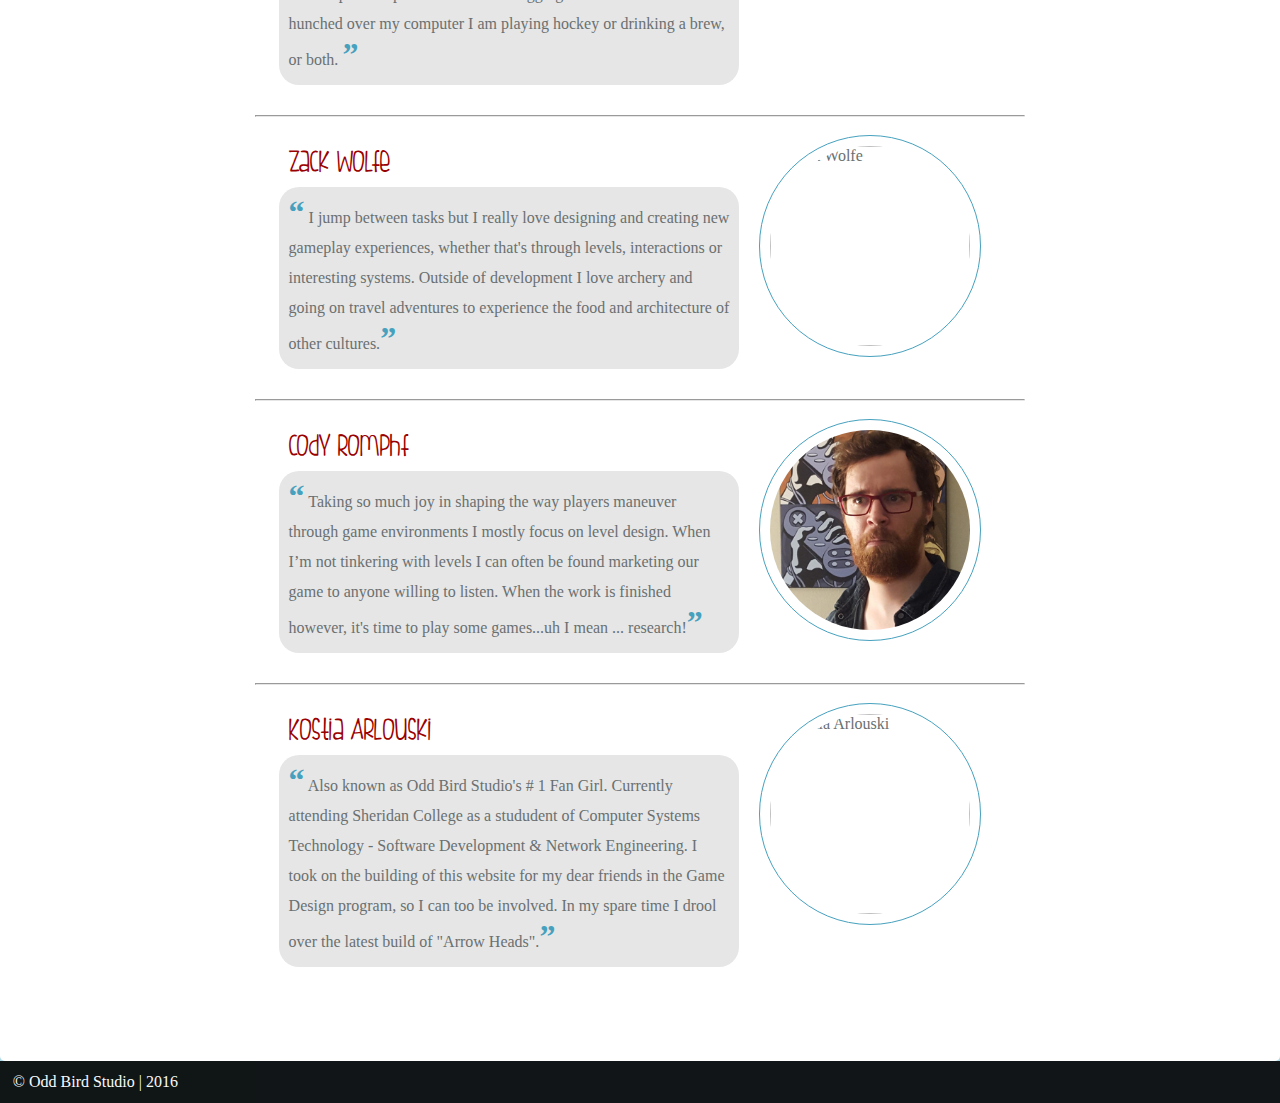
==== commit 66ecd2e2: "Updated with the new website, with index fixed." ====
--- a/about.html
+++ b/about.html
@@ -135,7 +135,7 @@
             <h2>Kostia Arlouski</h2>
             <p>     
             <span class="quote">&#147</span>   
-            Also known as Odd Bird Studio&#39;s # 1 Fan Girl. Currently attending Sheridan College as a stududent of Computer Systems Technology - Software Development & Network Engineering. I took on the building of this website for my dear friends in the Game Design program, so I can too be involved. <span class="quote">&#148</span> 
+            Also known as Odd Bird Studio&#39;s # 1 Fan Girl. Currently attending Sheridan College as a stududent of Computer Systems Technology - Software Development & Network Engineering. I took on the building of this website for my dear friends in the Game Design program, so I can too be involved. In my spare time I drool over the latest build of &quot;Arrow Heads&quot;.<span class="quote">&#148</span> 
             </p>
         </div>                
         <img class="member-image" src="img/kostia.jpg" alt="Kostia Arlouski">
--- a/css/main.css
+++ b/css/main.css
@@ -303,11 +303,21 @@
   text-align: left;
 
 }
-#burd {
+#burdPng {
     position: static;
     display: block;
     margin: 0 auto;
     opacity: 0.5;
+    display: none;
+}
+#burdGif {
+    position: static;
+    display: block;
+    margin: 0 auto;
+    opacity: 0.8;
+    height: 500px;
+    width: 500px;
+    border-radius: 100%;
 }
 #royale {
     position: static;
@@ -575,5 +585,10 @@
                                   #royale {
                                     width:100%;
                                   }
-                                  html. body, div, h1, h2, h3
+                                  #burdPng {
+                                    display: block;
+                                  }
+                                  #burdGif {
+                                    display: none;
+                                  }
 }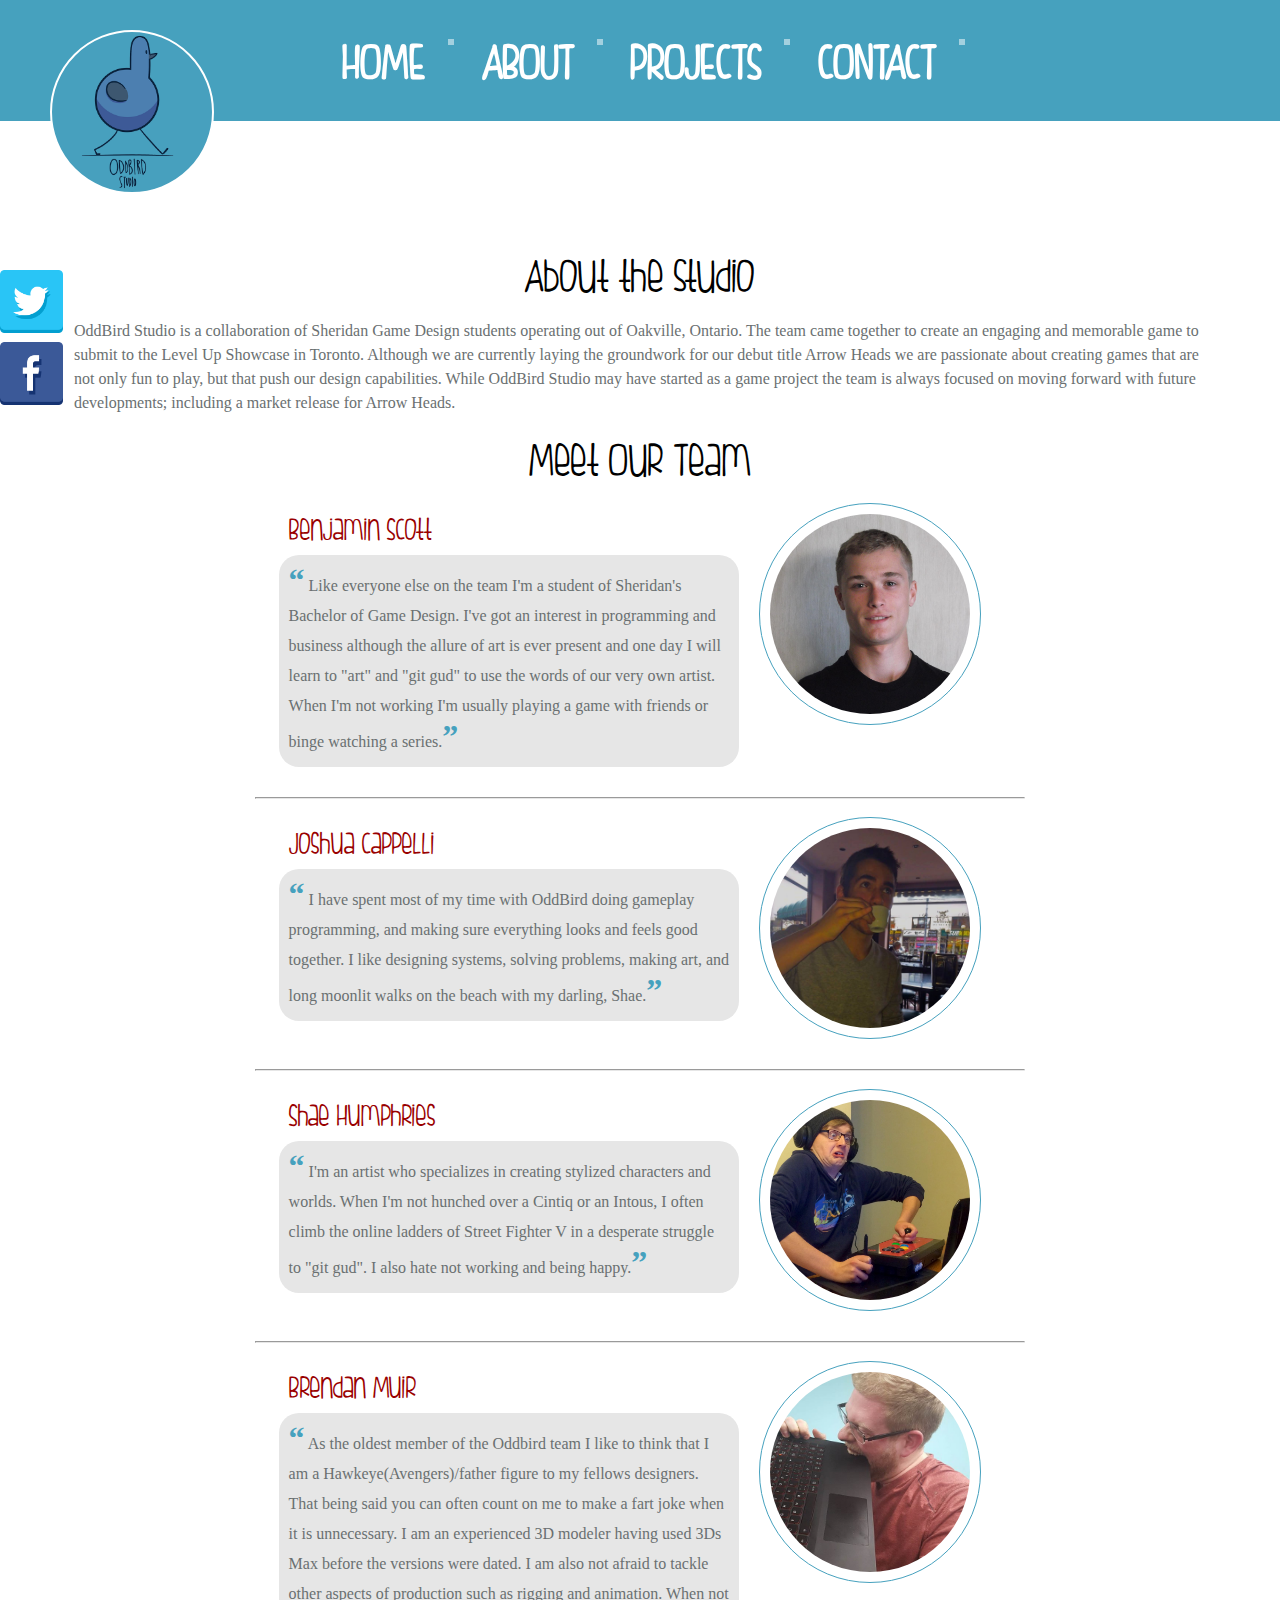
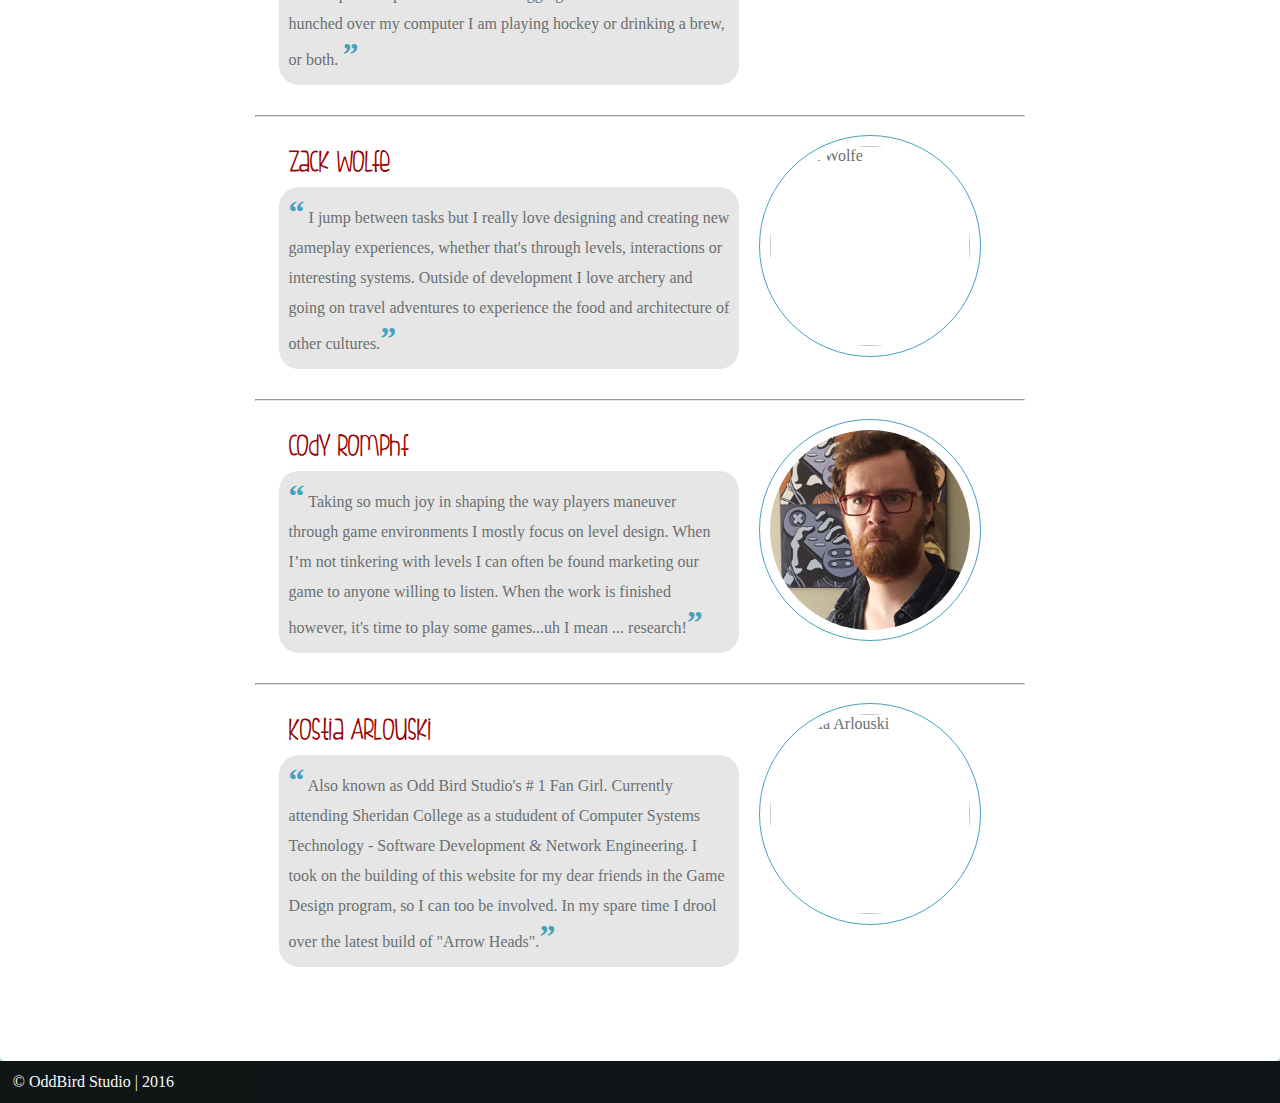
==== commit b0f74fa3: "Replaced all content with what was emailed to me." ====
--- a/about.html
+++ b/about.html
@@ -1,6 +1,6 @@
 <html>
 <head>
-    <title>Odd Bird Studio</title>
+    <title>OddBird Studio</title>
     <link rel="stylesheet" type="text/css" href="css/reset.css" />
     <link rel="stylesheet" type="text/css" href="css/animations.css" />
     <link rel="stylesheet" type="text/css" href="css/main.css" />
@@ -36,7 +36,7 @@
 <header>
     <nav>
         <ul>
-            <a href="home.html"><img id="logo" src="img/Logo_Circle_Small.jpg" alt="test" style="width:160px;height:160px;"></a>
+            <a href="home.html"><img id="logo" src="img/Logo.png" alt="test" style="width:160px;height:160px;"></a>
             <li>
                     <a href="home.html" class="text">Home</a>
             </li>
@@ -147,7 +147,7 @@
     <a href="https://facebook.com/oddbirdgamedesign"><img id="social-media-faceb" src="img/facebook.png" style="height:7%;" alt="facebook"/></a>
 
     <footer>
-        &copy; Odd Bird Studio | 2016
+        &copy; OddBird Studio | 2016
     </footer>
 
 </body>
--- a/css/main.css
+++ b/css/main.css
@@ -19,8 +19,10 @@
     position: absolute;
     float: left;
     z-index: 2;
-    top: 20;
+    top: 30;
     left: 50;
+    background-color: #47A0BE;
+    border:  .2vw solid white;
     border-radius: 100%;
 }
 nav {
@@ -34,7 +36,7 @@
     text-align:center;
     font-size: 1.6em;
     text-transform: uppercase;
-    border-bottom: .2vw solid #fff;
+    border-bottom: .2vw solid white;
     margin-bottom: 10%;
 }
 
@@ -116,7 +118,7 @@
 /* HTML TAG CSS START */
 body {
     background-color: lightblue; /* #46A1BE*/
-    font-family: sans-serif 'Arial';
+    font-family: sans-serif 'Helvica';
     color: #6A7071;
 }
 header {
@@ -132,7 +134,7 @@
 a:hover {
   color: #46A1BE ;
 }
-                              
+                         
 h1, h2, h3, h4 {
     font-family: 'FISHfingers';
     padding: 10px 10px 10px 10px;
@@ -303,6 +305,11 @@
   text-align: left;
 
 }
+#ARROWHEADS {
+  font-size: 6em !important;
+  font-weight: 700;
+  text-shadow: 3px 3px 3px 10px red;
+}
 #burdPng {
     position: static;
     display: block;
@@ -319,10 +326,11 @@
     width: 500px;
     border-radius: 100%;
 }
-#royale {
+.royale {
     position: static;
     display: block;
     margin: 0 auto;
+    width: 100%;
 }
 #back {
   background-color: black;
@@ -400,7 +408,7 @@
 
                 /* SLIDE SHOW START*/
                     #slides {
-                      display: none
+                      display: none;
                     }
 
                     #slides .slidesjs-navigation {
@@ -472,7 +480,7 @@
                       display: block;
                       width: 13px;
                       padding-top: 13px;
-                     /* background-image: url(img/pagination.png);
+                      /* background-image: url(img/pagination.png);
                       background-position: 0 0; */
                       float: left;
                       overflow: hidden;
@@ -480,28 +488,28 @@
 
                     .slidesjs-pagination li a.active,
                     .slidesjs-pagination li a:hover.active {
-                      background-position: 0 -13px
+                      background-position: 0 -13px;
                     }
 
                     .slidesjs-pagination li a:hover {
-                      background-position: 0 -26px
+                      background-position: 0 -26px;
                     }
 
                     #slides a:link,
                     #slides a:visited {
-                      color: #333
+                      color: #333;
                     }
 
                     #slides a:hover,
                     #slides a:active {
-                      color: #9e2020
+                      color: #9e2020;
                     }
 
                     .navbar {
-                      overflow: hidden
+                      overflow: hidden;
                     }
                     #slides {
-                      display: none
+                      display: none;
                     }
 
                     .container {
@@ -515,28 +523,43 @@
                         padding-right: 20px;
                       }
                       .container {
-                        width: auto
+                        width: auto;
                       }
                     }
 
                     /* For smartphones */
                     @media (max-width: 480px) {
                       .container {
-                        width: auto
-                      }
+                        width: auto;
+                      }
+                      .royale {
+                        width: auto;
+                      }
+                      #content-container h5, h6 {
+                                    padding: 10px 10px 10px 10px;
+                                    text-align: left !important;
+                                    display: block;
+                                    margin: 0 auto !important;
+                                  }
                     }
 
                     /* For smaller displays like laptops */
                     @media (min-width: 768px) and (max-width: 979px) {
                       .container {
-                        width: 724px
+                        width: 724px;
+                      }
+                      .royale {
+                        width: 724px !important;
                       }
                     }
 
                     /* For larger displays */
                     @media (min-width: 1200px) {
                       .container {
-                        width: 1170px
+                        width: 1170px;
+                      }
+                      .royale {
+                        width: 1170px;
                       }
                     }
 
@@ -582,8 +605,8 @@
                                   .desc {
                                     display:none;
                                   }
-                                  #royale {
-                                    width:100%;
+                                  .royale {
+                                    width: 100%;
                                   }
                                   #burdPng {
                                     display: block;
@@ -591,4 +614,5 @@
                                   #burdGif {
                                     display: none;
                                   }
+                                  
 }